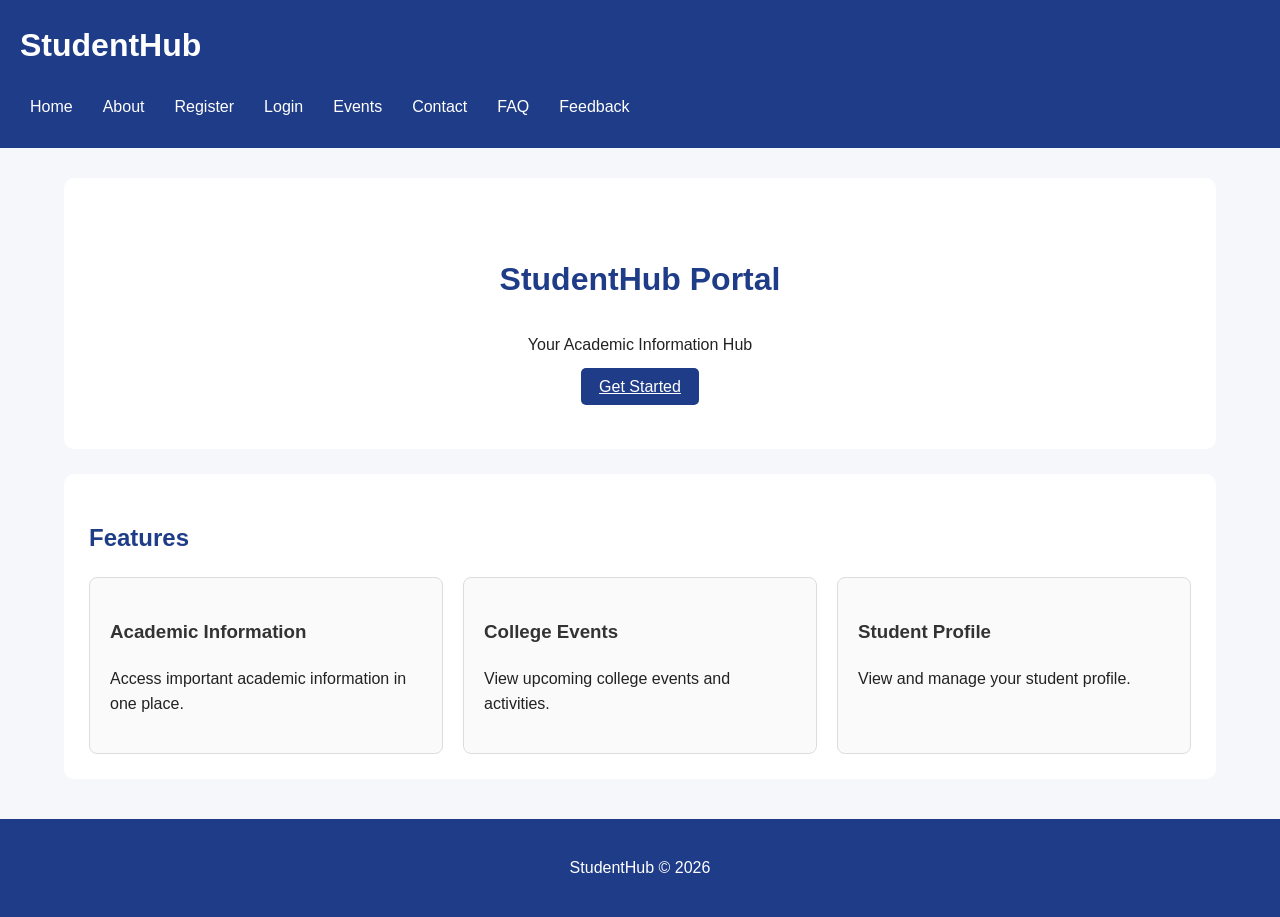
==== index.html @ 6b553ad2 "PR1,PR2 and PR3 DONE" ====
<!DOCTYPE html>
<html lang="en">

<head>
    <meta charset="UTF-8">
    <meta name="viewport" content="width=device-width, initial-scale=1.0">

    <title>StudentHub - Home</title>

    <link rel="stylesheet" href="css/style.css">
</head>

<body>

<header>

    <h1>StudentHub</h1>

    <nav aria-label="Main Navigation">
        <a href="index.html">Home</a>
        <a href="pages/about.html">About</a>
        <a href="pages/register.html">Register</a>
        <a href="pages/login.html">Login</a>
        <a href="pages/events.html">Events</a>
        <a href="pages/contact.html">Contact</a>
        <a href="pages/faq.html">FAQ</a>
        <a href="pages/feedback.html">Feedback</a>
    </nav>

</header>

<main>

    <section class="hero">

        <h2>StudentHub Portal</h2>

        <p>Your Academic Information Hub</p>

        <a href="pages/login.html" class="button">
            Get Started
        </a>

    </section>


    <section>

        <h2>Features</h2>

        <div class="feature-container">

            <article class="feature-card">

                <h3>Academic Information</h3>

                <p>
                    Access important academic information
                    in one place.
                </p>

            </article>


            <article class="feature-card">

                <h3>College Events</h3>

                <p>
                    View upcoming college events
                    and activities.
                </p>

            </article>


            <article class="feature-card">

                <h3>Student Profile</h3>

                <p>
                    View and manage your student profile.
                </p>

            </article>

        </div>

    </section>

</main>

<footer>

    <p>StudentHub &copy; 2026</p>

</footer>

</body>

</html>
---- css/style.css ----
/* =========================
   GENERAL STYLING
========================= */

* {
    box-sizing: border-box;
}

body {
    margin: 0;
    font-family: Arial, sans-serif;
    background-color: #f5f7fa;
    color: #222;
    line-height: 1.6;
}

header {
    background-color: #1f3c88;
    color: white;
    padding: 20px;
}

header h1 {
    margin: 0 0 15px;
}

nav {
    display: flex;
    flex-direction: column;
    gap: 10px;
}

nav a {
    color: white;
    text-decoration: none;
    padding: 8px 10px;
}

nav a:hover {
    background-color: #162d66;
    border-radius: 5px;
}

main {
    width: 90%;
    max-width: 1200px;
    margin: 30px auto;
}

section {
    background-color: white;
    padding: 25px;
    margin-bottom: 25px;
    border-radius: 10px;
}

h2 {
    color: #1f3c88;
}

h3 {
    color: #333;
}


/* =========================
   BUTTONS
========================= */

button,
.button {
    background-color: #1f3c88;
    color: white;
    border: none;
    padding: 10px 18px;
    border-radius: 5px;
    cursor: pointer;
}

button:hover,
.button:hover {
    background-color: #162d66;
}


/* =========================
   HOME PAGE
========================= */

.hero {
    text-align: center;
    padding: 50px 20px;
}

.hero h2 {
    font-size: 32px;
}

.feature-container {
    display: grid;
    grid-template-columns: 1fr;
    gap: 20px;
}

.feature-card {
    border: 1px solid #ddd;
    padding: 20px;
    border-radius: 8px;
    background-color: #fafafa;
}


/* =========================
   FORMS
========================= */

form {
    max-width: 600px;
    margin: auto;
}

.form-group {
    margin-bottom: 15px;
}

label {
    display: block;
    margin-bottom: 5px;
    font-weight: bold;
}

input,
select,
textarea {
    width: 100%;
    padding: 10px;
    border: 1px solid #bbb;
    border-radius: 5px;
    font-size: 16px;
}


/* =========================
   DASHBOARD
========================= */

.dashboard-layout {
    display: grid;
    grid-template-columns: 1fr;
    gap: 20px;
}

.sidebar {
    background-color: #1f3c88;
    color: white;
    padding: 20px;
    border-radius: 10px;
}

.sidebar a {
    display: block;
    color: white;
    text-decoration: none;
    padding: 10px;
    margin-bottom: 5px;
}

.sidebar a:hover {
    background-color: #162d66;
    border-radius: 5px;
}

.dashboard-content {
    background-color: white;
    padding: 20px;
    border-radius: 10px;
}

.dashboard-cards {
    display: grid;
    grid-template-columns: 1fr;
    gap: 15px;
}

.dashboard-card {
    background-color: #eef3ff;
    border: 1px solid #d5def5;
    padding: 20px;
    border-radius: 8px;
}


/* =========================
   EVENTS
========================= */

.event-container {
    display: grid;
    grid-template-columns: 1fr;
    gap: 20px;
}

.event-card {
    background-color: white;
    border: 1px solid #ddd;
    padding: 20px;
    border-radius: 10px;
}

.event-card h3 {
    color: #1f3c88;
}


/* =========================
   PROFILE
========================= */

.profile-container {
    display: flex;
    flex-direction: column;
    gap: 25px;
    align-items: center;
}

.profile-image {
    width: 150px;
    height: 150px;
    border-radius: 50%;
    object-fit: cover;
}


/* =========================
   FAQ
========================= */

.faq-item {
    border: 1px solid #ddd;
    margin-bottom: 10px;
    padding: 15px;
    background-color: #fafafa;
}


/* =========================
   CONTACT
========================= */

.contact-container {
    display: grid;
    grid-template-columns: 1fr;
    gap: 25px;
}


/* =========================
   FOOTER
========================= */

footer {
    background-color: #1f3c88;
    color: white;
    text-align: center;
    padding: 20px;
    margin-top: 40px;
}


/* =========================
   TABLET
========================= */

@media (min-width: 768px) {

    nav {
        flex-direction: row;
        flex-wrap: wrap;
    }

    .feature-container {
        grid-template-columns: repeat(2, 1fr);
    }

    .dashboard-cards {
        grid-template-columns: repeat(2, 1fr);
    }

    .event-container {
        grid-template-columns: repeat(2, 1fr);
    }

    .contact-container {
        grid-template-columns: repeat(2, 1fr);
    }

    .profile-container {
        flex-direction: row;
        justify-content: center;
    }
}


/* =========================
   DESKTOP
========================= */

@media (min-width: 992px) {

    nav {
        flex-direction: row;
    }

    .feature-container {
        grid-template-columns: repeat(3, 1fr);
    }

    .dashboard-layout {
        grid-template-columns: 250px 1fr;
    }

    .dashboard-cards {
        grid-template-columns: repeat(4, 1fr);
    }

    .event-container {
        grid-template-columns: repeat(3, 1fr);
    }
}
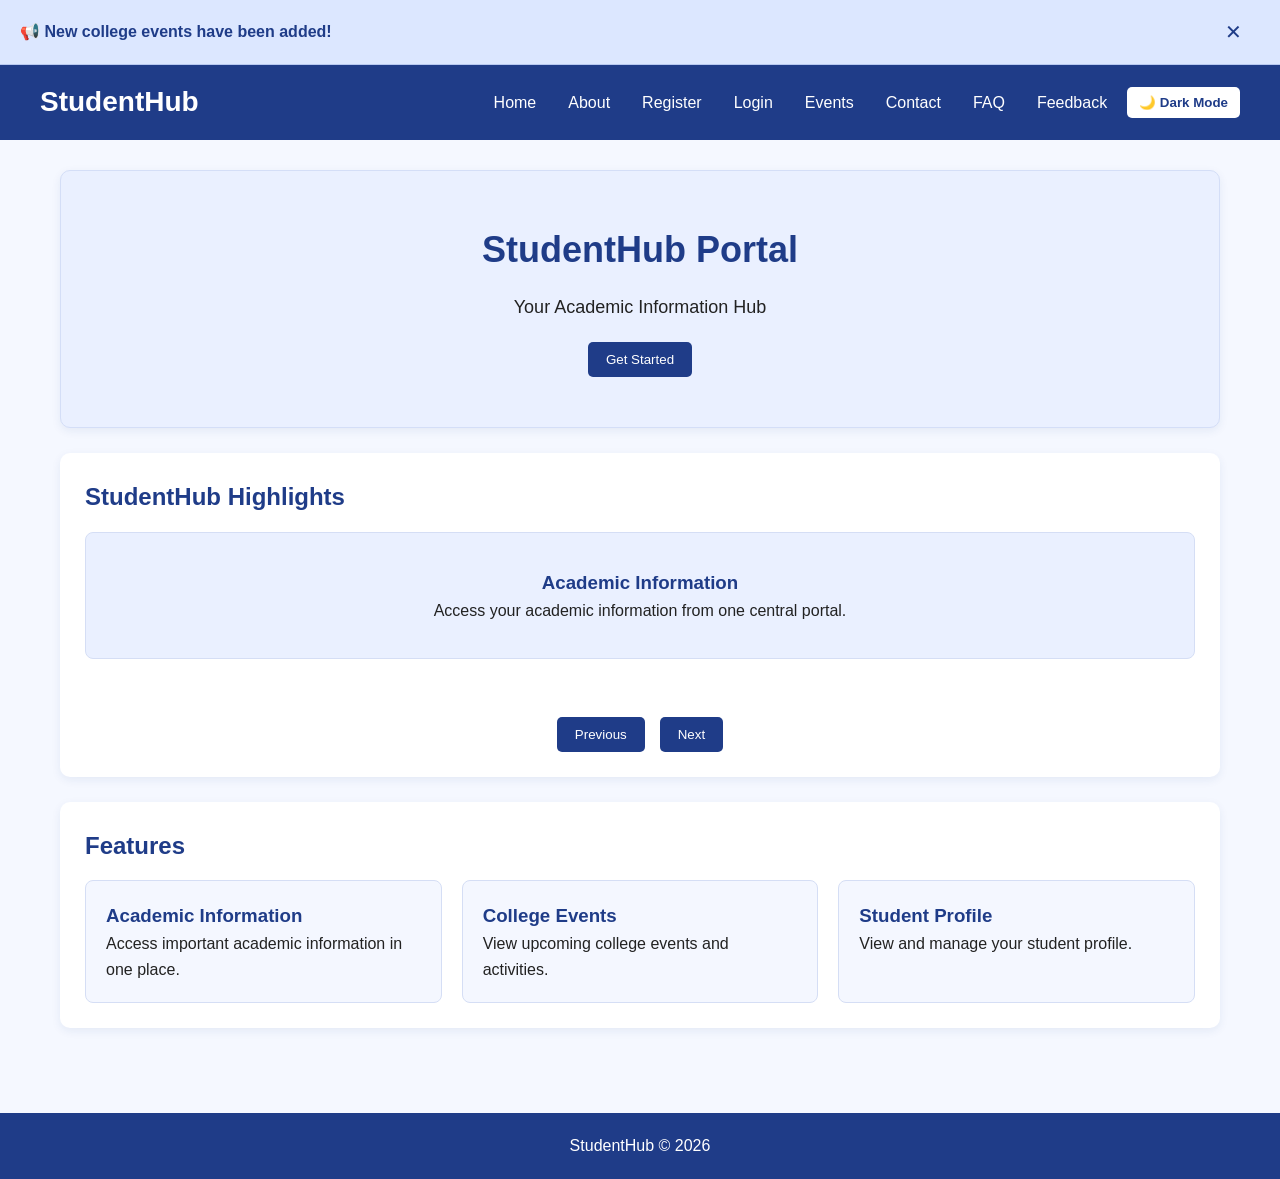
==== commit f1fb3d36: "Complete Practical 6" ====
--- a/index.html
+++ b/index.html
@@ -2,61 +2,190 @@
 <html lang="en">
 
 <head>
+
     <meta charset="UTF-8">
-    <meta name="viewport" content="width=device-width, initial-scale=1.0">
+
+    <meta name="viewport"
+          content="width=device-width, initial-scale=1.0">
 
     <title>StudentHub - Home</title>
 
     <link rel="stylesheet" href="css/style.css">
+
 </head>
 
 <body>
 
+<!-- =====================================
+     NOTIFICATION BANNER
+===================================== -->
+
+<div id="notificationBanner" class="notification-banner">
+
+    <p>
+        📢 New college events have been added!
+    </p>
+
+    <button id="closeNotification">
+        ✕
+    </button>
+
+</div>
+
+
+<!-- =====================================
+     HEADER
+===================================== -->
+
 <header>
 
-    <h1>StudentHub</h1>
-
-    <nav aria-label="Main Navigation">
-        <a href="index.html">Home</a>
-        <a href="pages/about.html">About</a>
-        <a href="pages/register.html">Register</a>
-        <a href="pages/login.html">Login</a>
-        <a href="pages/events.html">Events</a>
-        <a href="pages/contact.html">Contact</a>
-        <a href="pages/faq.html">FAQ</a>
-        <a href="pages/feedback.html">Feedback</a>
-    </nav>
+    <div class="header-container">
+
+        <h1>StudentHub</h1>
+
+        <button id="menuButton"
+                class="menu-button"
+                aria-label="Open navigation menu">
+
+            ☰
+
+        </button>
+
+        <nav id="mainNavigation"
+             aria-label="Main Navigation">
+
+            <a href="index.html">Home</a>
+
+            <a href="pages/about.html">About</a>
+
+            <a href="pages/register.html">Register</a>
+
+            <a href="pages/login.html">Login</a>
+
+            <a href="pages/events.html">Events</a>
+
+            <a href="pages/contact.html">Contact</a>
+
+            <a href="pages/faq.html">FAQ</a>
+
+            <a href="pages/feedback.html">Feedback</a>
+
+            <button id="themeButton">
+                🌙 Dark Mode
+            </button>
+
+        </nav>
+
+    </div>
 
 </header>
 
+
+<!-- =====================================
+     MAIN CONTENT
+===================================== -->
+
 <main>
 
+
+    <!-- HERO -->
+
     <section class="hero">
 
         <h2>StudentHub Portal</h2>
 
-        <p>Your Academic Information Hub</p>
-
-        <a href="pages/login.html" class="button">
+        <p>
+            Your Academic Information Hub
+        </p>
+
+        <button class="action-button">
             Get Started
-        </a>
+        </button>
 
     </section>
 
 
+    <!-- =================================
+         CONTENT SLIDER
+    ================================== -->
+
     <section>
 
+        <h2>StudentHub Highlights</h2>
+
+        <div class="slider">
+
+            <article class="slide active-slide">
+
+                <h3>Academic Information</h3>
+
+                <p>
+                    Access your academic information
+                    from one central portal.
+                </p>
+
+            </article>
+
+
+            <article class="slide">
+
+                <h3>College Events</h3>
+
+                <p>
+                    Stay updated with upcoming
+                    college events.
+                </p>
+
+            </article>
+
+
+            <article class="slide">
+
+                <h3>Student Profile</h3>
+
+                <p>
+                    View and manage your student
+                    profile easily.
+                </p>
+
+            </article>
+
+        </div>
+
+
+        <div class="slider-buttons">
+
+            <button id="previousSlide">
+                Previous
+            </button>
+
+            <button id="nextSlide">
+                Next
+            </button>
+
+        </div>
+
+    </section>
+
+
+    <!-- =================================
+         FEATURES
+    ================================== -->
+
+    <section>
+
         <h2>Features</h2>
 
         <div class="feature-container">
 
+
             <article class="feature-card">
 
                 <h3>Academic Information</h3>
 
                 <p>
-                    Access important academic information
-                    in one place.
+                    Access important academic
+                    information in one place.
                 </p>
 
             </article>
@@ -79,10 +208,12 @@
                 <h3>Student Profile</h3>
 
                 <p>
-                    View and manage your student profile.
-                </p>
-
-            </article>
+                    View and manage your student
+                    profile.
+                </p>
+
+            </article>
+
 
         </div>
 
@@ -90,12 +221,22 @@
 
 </main>
 
+
+<!-- =====================================
+     FOOTER
+===================================== -->
+
 <footer>
 
-    <p>StudentHub &copy; 2026</p>
+    <p>
+        StudentHub &copy; 2026
+    </p>
 
 </footer>
 
+
+<script src="js/script.js"></script>
+
 </body>
 
 </html>
--- a/css/style.css
+++ b/css/style.css
@@ -1,118 +1,314 @@
-/* =========================
-   GENERAL STYLING
-========================= */
+/* ==========================================
+   STUDENTHUB - PRACTICAL 4
+   Blue & White Responsive Theme
+========================================== */
+
+
+/* ==========================================
+   BASIC RESET
+========================================== */
 
 * {
+    margin: 0;
+    padding: 0;
     box-sizing: border-box;
 }
 
+html {
+    scroll-behavior: smooth;
+}
+
 body {
-    margin: 0;
     font-family: Arial, sans-serif;
-    background-color: #f5f7fa;
+    background-color: #f5f8ff;
     color: #222;
     line-height: 1.6;
-}
+    transition: background-color 0.3s, color 0.3s;
+}
+
+
+/* ==========================================
+   HEADER
+========================================== */
 
 header {
     background-color: #1f3c88;
     color: white;
-    padding: 20px;
+    padding: 15px 30px;
+}
+
+.header-container {
+    max-width: 1200px;
+    margin: auto;
+
+    display: flex;
+    align-items: center;
+    justify-content: space-between;
+
+    flex-wrap: wrap;
 }
 
 header h1 {
-    margin: 0 0 15px;
-}
+    font-size: 28px;
+}
+
+
+/* ==========================================
+   NAVIGATION
+========================================== */
 
 nav {
     display: flex;
-    flex-direction: column;
-    gap: 10px;
+    align-items: center;
+    gap: 8px;
 }
 
 nav a {
     color: white;
     text-decoration: none;
-    padding: 8px 10px;
+    padding: 8px 12px;
+    border-radius: 5px;
+    transition: background-color 0.3s;
 }
 
 nav a:hover {
-    background-color: #162d66;
+    background-color: #3156b3;
+}
+
+
+/* ==========================================
+   HAMBURGER MENU
+========================================== */
+
+.menu-button {
+    display: none;
+
+    background-color: transparent;
+    color: white;
+
+    border: 2px solid white;
     border-radius: 5px;
-}
+
+    font-size: 24px;
+
+    padding: 5px 10px;
+
+    cursor: pointer;
+}
+
+
+/* ==========================================
+   THEME BUTTON
+========================================== */
+
+#themeButton {
+    background-color: white;
+    color: #1f3c88;
+
+    border: none;
+    border-radius: 5px;
+
+    padding: 8px 12px;
+
+    cursor: pointer;
+
+    font-weight: bold;
+}
+
+#themeButton:hover {
+    background-color: #e6edff;
+}
+
+
+/* ==========================================
+   NOTIFICATION BANNER
+========================================== */
+
+.notification-banner {
+    background-color: #dce7ff;
+    color: #1f3c88;
+
+    padding: 10px 20px;
+
+    display: flex;
+    align-items: center;
+    justify-content: space-between;
+
+    border-bottom: 1px solid #b8c9f0;
+}
+
+.notification-banner p {
+    margin: 0;
+    font-weight: bold;
+}
+
+.notification-banner button {
+    background-color: transparent;
+    color: #1f3c88;
+
+    border: none;
+
+    font-size: 20px;
+
+    cursor: pointer;
+}
+
+.notification-hidden {
+    display: none;
+}
+
+
+/* ==========================================
+   MAIN CONTENT
+========================================== */
 
 main {
-    width: 90%;
     max-width: 1200px;
-    margin: 30px auto;
+    margin: auto;
+    padding: 30px 20px;
 }
 
 section {
     background-color: white;
+
+    margin-bottom: 25px;
     padding: 25px;
-    margin-bottom: 25px;
+
     border-radius: 10px;
-}
-
-h2 {
+
+    box-shadow: 0 3px 10px rgba(31, 60, 136, 0.08);
+}
+
+section h2 {
     color: #1f3c88;
-}
-
-h3 {
-    color: #333;
-}
-
-
-/* =========================
+    margin-bottom: 15px;
+}
+
+section h3 {
+    color: #1f3c88;
+}
+
+
+/* ==========================================
+   HERO SECTION
+========================================== */
+
+.hero {
+    text-align: center;
+
+    background-color: #eaf0ff;
+
+    border: 1px solid #d4def7;
+
+    padding: 50px 20px;
+}
+
+.hero h2 {
+    font-size: 36px;
+    color: #1f3c88;
+}
+
+.hero p {
+    font-size: 18px;
+    margin: 10px 0 20px;
+}
+
+
+/* ==========================================
    BUTTONS
-========================= */
-
-button,
-.button {
+========================================== */
+
+button {
     background-color: #1f3c88;
     color: white;
+
     border: none;
+    border-radius: 5px;
+
     padding: 10px 18px;
-    border-radius: 5px;
+
     cursor: pointer;
-}
-
-button:hover,
-.button:hover {
-    background-color: #162d66;
-}
-
-
-/* =========================
-   HOME PAGE
-========================= */
-
-.hero {
-    text-align: center;
-    padding: 50px 20px;
-}
-
-.hero h2 {
-    font-size: 32px;
-}
+
+    transition: background-color 0.3s,
+                transform 0.2s;
+}
+
+button:hover {
+    background-color: #3156b3;
+    transform: translateY(-1px);
+}
+
+
+/* ==========================================
+   FEATURE GRID
+========================================== */
 
 .feature-container {
     display: grid;
-    grid-template-columns: 1fr;
+
+    grid-template-columns: repeat(3, 1fr);
+
     gap: 20px;
 }
 
 .feature-card {
-    border: 1px solid #ddd;
+    background-color: #f4f7ff;
+
+    border: 1px solid #d5def5;
+
+    border-radius: 8px;
+
     padding: 20px;
+
+    transition: transform 0.3s,
+                box-shadow 0.3s;
+}
+
+.feature-card:hover {
+    transform: translateY(-4px);
+
+    box-shadow: 0 5px 15px rgba(31, 60, 136, 0.15);
+}
+
+
+/* ==========================================
+   EVENTS
+========================================== */
+
+.event-container {
+    display: grid;
+
+    grid-template-columns: repeat(3, 1fr);
+
+    gap: 20px;
+}
+
+.event-card {
+    background-color: white;
+
+    border: 1px solid #d5def5;
+
     border-radius: 8px;
-    background-color: #fafafa;
-}
-
-
-/* =========================
+
+    padding: 20px;
+
+    box-shadow: 0 3px 8px rgba(31, 60, 136, 0.08);
+
+    transition: transform 0.3s;
+}
+
+.event-card:hover {
+    transform: translateY(-4px);
+}
+
+.event-card h3 {
+    margin-bottom: 10px;
+}
+
+
+/* ==========================================
    FORMS
-========================= */
+========================================== */
 
 form {
     max-width: 600px;
@@ -120,210 +316,1080 @@
 }
 
 .form-group {
-    margin-bottom: 15px;
+    margin-bottom: 18px;
 }
 
 label {
     display: block;
-    margin-bottom: 5px;
+
+    margin-bottom: 6px;
+
     font-weight: bold;
+
+    color: #1f3c88;
 }
 
 input,
-select,
-textarea {
+textarea,
+select {
     width: 100%;
+
     padding: 10px;
-    border: 1px solid #bbb;
+
+    border: 1px solid #b8c9f0;
+
     border-radius: 5px;
+
+    font-size: 15px;
+
+    background-color: white;
+}
+
+input:focus,
+textarea:focus,
+select:focus {
+    outline: 2px solid #6f91dc;
+    border-color: #1f3c88;
+}
+
+
+/* ==========================================
+   CONTENT SLIDER
+========================================== */
+
+.slider {
+    min-height: 170px;
+
+    position: relative;
+
+    overflow: hidden;
+}
+
+.slide {
+    display: none;
+
+    background-color: #eaf0ff;
+
+    border: 1px solid #d5def5;
+
+    padding: 35px 20px;
+
+    text-align: center;
+
+    border-radius: 8px;
+
+    animation: slideIn 0.4s ease;
+}
+
+.active-slide {
+    display: block;
+}
+
+@keyframes slideIn {
+
+    from {
+        opacity: 0;
+        transform: translateX(20px);
+    }
+
+    to {
+        opacity: 1;
+        transform: translateX(0);
+    }
+
+}
+
+.slider-buttons {
+    display: flex;
+
+    justify-content: center;
+
+    gap: 15px;
+
+    margin-top: 15px;
+}
+
+
+/* ==========================================
+   FAQ
+========================================== */
+
+.faq-item {
+    margin-bottom: 10px;
+}
+
+.faq-question {
+    width: 100%;
+
+    text-align: left;
+
+    background-color: #eaf0ff;
+
+    color: #1f3c88;
+
+    border: 1px solid #d5def5;
+
+    padding: 15px;
+
     font-size: 16px;
-}
-
-
-/* =========================
+
+    font-weight: bold;
+
+    border-radius: 5px;
+
+    cursor: pointer;
+}
+
+.faq-question:hover {
+    background-color: #dce7ff;
+}
+
+.faq-answer {
+    display: none;
+
+    padding: 15px;
+
+    background-color: #f8faff;
+
+    border-left: 4px solid #1f3c88;
+
+    border-bottom: 1px solid #d5def5;
+}
+
+.faq-visible {
+    display: block;
+
+    animation: faqOpen 0.3s ease;
+}
+
+@keyframes faqOpen {
+
+    from {
+        opacity: 0;
+    }
+
+    to {
+        opacity: 1;
+    }
+
+}
+
+
+/* ==========================================
+   MODAL POPUP
+========================================== */
+
+.modal {
+    display: none;
+
+    position: fixed;
+
+    z-index: 1000;
+
+    top: 0;
+    left: 0;
+
+    width: 100%;
+    height: 100%;
+
+    background-color: rgba(0, 0, 0, 0.6);
+
+    align-items: center;
+    justify-content: center;
+
+    padding: 20px;
+}
+
+.modal-visible {
+    display: flex;
+
+    animation: modalFade 0.3s ease;
+}
+
+.modal-content {
+    position: relative;
+
+    width: 100%;
+    max-width: 500px;
+
+    background-color: white;
+
+    color: #222;
+
+    padding: 30px;
+
+    border-radius: 10px;
+
+    box-shadow: 0 10px 30px rgba(0, 0, 0, 0.3);
+
+    animation: modalOpen 0.3s ease;
+}
+
+.modal-content h2 {
+    color: #1f3c88;
+
+    margin-bottom: 15px;
+}
+
+.close-modal {
+    position: absolute;
+
+    top: 10px;
+    right: 10px;
+
+    background-color: #1f3c88;
+
+    color: white;
+
+    padding: 5px 10px;
+
+    font-size: 18px;
+}
+
+@keyframes modalFade {
+
+    from {
+        opacity: 0;
+    }
+
+    to {
+        opacity: 1;
+    }
+
+}
+
+@keyframes modalOpen {
+
+    from {
+        transform: scale(0.9);
+    }
+
+    to {
+        transform: scale(1);
+    }
+
+}
+
+
+/* ==========================================
    DASHBOARD
-========================= */
+========================================== */
 
 .dashboard-layout {
     display: grid;
-    grid-template-columns: 1fr;
+
+    grid-template-columns: 1fr 3fr;
+
     gap: 20px;
-}
-
-.sidebar {
-    background-color: #1f3c88;
-    color: white;
-    padding: 20px;
-    border-radius: 10px;
-}
-
-.sidebar a {
-    display: block;
-    color: white;
-    text-decoration: none;
-    padding: 10px;
-    margin-bottom: 5px;
-}
-
-.sidebar a:hover {
-    background-color: #162d66;
-    border-radius: 5px;
-}
-
-.dashboard-content {
-    background-color: white;
-    padding: 20px;
-    border-radius: 10px;
 }
 
 .dashboard-cards {
     display: grid;
-    grid-template-columns: 1fr;
+
+    grid-template-columns: repeat(3, 1fr);
+
+    gap: 20px;
+}
+
+.dashboard-card {
+    background-color: #f4f7ff;
+
+    border: 1px solid #d5def5;
+
+    border-radius: 8px;
+
+    padding: 20px;
+}
+
+
+/* ==========================================
+   FOOTER
+========================================== */
+
+footer {
+    background-color: #1f3c88;
+
+    color: white;
+
+    text-align: center;
+
+    padding: 20px;
+
+    margin-top: 30px;
+}
+
+footer p {
+    margin: 0;
+}
+
+
+/* ==========================================
+   DARK MODE
+   Only activated when user clicks button
+========================================== */
+
+body.dark-mode {
+    background-color: #121a2b;
+    color: #f5f5f5;
+}
+
+body.dark-mode section {
+    background-color: #1b2740;
+}
+
+body.dark-mode section h2,
+body.dark-mode section h3 {
+    color: #9db9ff;
+}
+
+body.dark-mode .hero {
+    background-color: #1b315c;
+    border-color: #35558e;
+}
+
+body.dark-mode .hero h2 {
+    color: #ffffff;
+}
+
+body.dark-mode .feature-card,
+body.dark-mode .event-card,
+body.dark-mode .dashboard-card {
+    background-color: #243452;
+    color: #f5f5f5;
+
+    border-color: #405a88;
+}
+
+body.dark-mode .slide {
+    background-color: #243452;
+    color: white;
+
+    border-color: #405a88;
+}
+
+body.dark-mode .faq-question {
+    background-color: #243452;
+    color: #ffffff;
+
+    border-color: #405a88;
+}
+
+body.dark-mode .faq-answer {
+    background-color: #1b2740;
+    color: white;
+
+    border-color: #405a88;
+}
+
+body.dark-mode input,
+body.dark-mode textarea,
+body.dark-mode select {
+    background-color: #243452;
+    color: white;
+
+    border-color: #405a88;
+}
+
+body.dark-mode label {
+    color: #9db9ff;
+}
+
+body.dark-mode .modal-content {
+    background-color: #1b2740;
+    color: white;
+}
+
+body.dark-mode .modal-content h2 {
+    color: #9db9ff;
+}
+
+body.dark-mode #themeButton {
+    background-color: #243452;
+    color: white;
+}
+
+
+/* ==========================================
+   TABLET RESPONSIVENESS
+========================================== */
+
+@media (max-width: 992px) {
+
+    .feature-container {
+        grid-template-columns: repeat(2, 1fr);
+    }
+
+    .event-container {
+        grid-template-columns: repeat(2, 1fr);
+    }
+
+    .dashboard-layout {
+        grid-template-columns: 1fr;
+    }
+
+    .dashboard-cards {
+        grid-template-columns: repeat(2, 1fr);
+    }
+
+    nav {
+        gap: 3px;
+    }
+
+    nav a {
+        padding: 7px 8px;
+    }
+
+}
+
+
+/* ==========================================
+   MOBILE RESPONSIVENESS
+========================================== */
+
+@media (max-width: 767px) {
+
+    header {
+        padding: 15px 20px;
+    }
+
+    .header-container {
+        width: 100%;
+    }
+
+    header h1 {
+        font-size: 24px;
+    }
+
+
+    /* Hamburger appears */
+
+    .menu-button {
+        display: block;
+    }
+
+
+    /* Navigation hidden by default */
+
+    #mainNavigation {
+        display: none;
+
+        width: 100%;
+
+        flex-direction: column;
+
+        align-items: stretch;
+
+        margin-top: 15px;
+    }
+
+
+    /* Navigation appears when JS adds class */
+
+    #mainNavigation.show-menu {
+        display: flex;
+    }
+
+    nav a {
+        width: 100%;
+
+        text-align: center;
+
+        padding: 10px;
+    }
+
+    #themeButton {
+        width: 100%;
+
+        margin-top: 5px;
+    }
+
+
+    /* Main */
+
+    main {
+        padding: 20px 12px;
+    }
+
+    section {
+        padding: 18px;
+    }
+
+
+    /* Hero */
+
+    .hero {
+        padding: 35px 15px;
+    }
+
+    .hero h2 {
+        font-size: 28px;
+    }
+
+
+    /* Features */
+
+    .feature-container {
+        grid-template-columns: 1fr;
+    }
+
+
+    /* Events */
+
+    .event-container {
+        grid-template-columns: 1fr;
+    }
+
+
+    /* Dashboard */
+
+    .dashboard-cards {
+        grid-template-columns: 1fr;
+    }
+
+
+    /* Slider */
+
+    .slide {
+        padding: 25px 15px;
+    }
+
+
+    /* Modal */
+
+    .modal-content {
+        padding: 25px 20px;
+    }
+
+
+    /* Notification */
+
+    .notification-banner {
+        padding: 10px 12px;
+    }
+
+}
+
+
+/* ==========================================
+   EXTRA SMALL MOBILE
+========================================== */
+
+@media (max-width: 480px) {
+
+    header h1 {
+        font-size: 21px;
+    }
+
+    .hero h2 {
+        font-size: 24px;
+    }
+
+    section h2 {
+        font-size: 22px;
+    }
+
+    button {
+        padding: 9px 14px;
+    }
+
+}
+/* ==========================================
+   PRACTICAL 5 - FORM VALIDATION
+========================================== */
+
+
+/* Error message */
+
+.error-message {
+    display: block;
+
+    color: #d32f2f;
+
+    font-size: 14px;
+
+    margin-top: 5px;
+
+    min-height: 18px;
+}
+
+
+/* Invalid field */
+
+.input-error {
+    border: 2px solid #d32f2f !important;
+}
+
+
+/* Valid field */
+
+.input-success {
+    border: 2px solid #2e7d32 !important;
+}
+
+
+/* Success message */
+
+.success-message {
+    color: #2e7d32;
+
+    font-weight: bold;
+
+    margin-top: 15px;
+}
+
+
+/* Password strength meter */
+
+.password-meter {
+    width: 100%;
+
+    height: 8px;
+
+    background-color: #e0e0e0;
+
+    border-radius: 5px;
+
+    margin-top: 8px;
+
+    overflow: hidden;
+}
+
+
+.password-strength-bar {
+    height: 100%;
+
+    width: 0;
+
+    transition:
+        width 0.3s ease,
+        background-color 0.3s ease;
+}
+
+
+/* Password levels */
+
+.strength-weak {
+    width: 33%;
+    background-color: #d32f2f;
+}
+
+.strength-medium {
+    width: 66%;
+    background-color: #f9a825;
+}
+
+.strength-strong {
+    width: 100%;
+    background-color: #2e7d32;
+}
+
+
+/* Radio buttons */
+
+.radio-group {
+    display: flex;
+
+    gap: 20px;
+
+    flex-wrap: wrap;
+}
+
+.radio-group label {
+    display: flex;
+
+    align-items: center;
+
+    gap: 5px;
+
+    font-weight: normal;
+}
+
+.radio-group input {
+    width: auto;
+}
+
+
+/* Checkbox */
+
+.checkbox-label {
+    display: flex;
+
+    align-items: center;
+
+    gap: 8px;
+
+    font-weight: normal;
+}
+
+.checkbox-label input {
+    width: auto;
+}
+
+
+/* Fieldset */
+
+fieldset.form-group {
+    border: 1px solid #b8c9f0;
+
+    padding: 15px;
+
+    border-radius: 5px;
+}
+
+fieldset legend {
+    color: #1f3c88;
+
+    font-weight: bold;
+
+    padding: 0 5px;
+}
+
+
+/* Dark mode */
+
+body.dark-mode .error-message {
+    color: #ff8a80;
+}
+
+body.dark-mode .success-message {
+    color: #81c784;
+}
+
+body.dark-mode fieldset.form-group {
+    border-color: #405a88;
+}
+
+body.dark-mode fieldset legend {
+    color: #9db9ff;
+}
+
+/* ==========================================
+   PRACTICAL 6
+   JSON DATA, SEARCH, FILTER AND PAGINATION
+========================================== */
+
+
+/* Controls */
+
+.data-controls {
+
+    display: flex;
+
     gap: 15px;
-}
-
-.dashboard-card {
-    background-color: #eef3ff;
-    border: 1px solid #d5def5;
+
+    flex-wrap: wrap;
+
+    margin: 20px 0;
+
+}
+
+
+.data-controls input,
+.data-controls select {
+
+    padding: 10px;
+
+    border: 1px solid #b8c9f0;
+
+    border-radius: 5px;
+
+    font-size: 15px;
+
+}
+
+
+.data-controls input {
+
+    flex: 1;
+
+    min-width: 220px;
+
+}
+
+
+/* Event Grid */
+
+.data-grid {
+
+    display: grid;
+
+    grid-template-columns:
+        repeat(3, 1fr);
+
+    gap: 20px;
+
+    margin-top: 20px;
+
+}
+
+
+/* Event Card */
+
+.data-card {
+
+    background-color: #eaf0ff;
+
+    padding: 20px;
+
+    border-radius: 8px;
+
+    border: 1px solid #d4dff7;
+
+}
+
+
+.data-card h3 {
+
+    color: #1f3c88;
+
+    margin-bottom: 10px;
+
+}
+
+
+/* Student Grid */
+
+.student-grid {
+
+    display: grid;
+
+    grid-template-columns:
+        repeat(3, 1fr);
+
+    gap: 20px;
+
+    margin-top: 20px;
+
+}
+
+
+/* Student Card */
+
+.student-card {
+
+    background-color: #eaf0ff;
+
+    padding: 20px;
+
+    border-radius: 8px;
+
+    border: 1px solid #d4dff7;
+
+}
+
+
+.student-card h3 {
+
+    color: #1f3c88;
+
+    margin-bottom: 10px;
+
+}
+
+
+/* Pagination */
+
+.pagination {
+
+    display: flex;
+
+    justify-content: center;
+
+    align-items: center;
+
+    gap: 20px;
+
+    margin-top: 25px;
+
+}
+
+
+.pagination button:disabled {
+
+    opacity: 0.5;
+
+    cursor: not-allowed;
+
+}
+
+
+/* Loading / Data Message */
+
+.data-message {
+
+    text-align: center;
+
+    padding: 20px;
+
+    font-weight: bold;
+
+}
+
+
+/* Dynamic FAQ */
+
+.dynamic-faq {
+
+    margin-bottom: 12px;
+
+    border: 1px solid #d4dff7;
+
+    border-radius: 6px;
+
+    overflow: hidden;
+
+}
+
+
+.dynamic-faq-question {
+
+    width: 100%;
+
+    text-align: left;
+
+    padding: 15px;
+
+    border: none;
+
+    background-color: #eaf0ff;
+
+    color: #1f3c88;
+
+    font-weight: bold;
+
+    cursor: pointer;
+
+}
+
+
+.dynamic-faq-answer {
+
+    display: none;
+
+    padding: 15px;
+
+    background-color: white;
+
+}
+
+
+.dynamic-faq-answer.show-answer {
+
+    display: block;
+
+}
+
+
+/* ==========================================
+   PRACTICAL 6 - DARK MODE
+========================================== */
+
+
+body.dark-mode .data-card,
+body.dark-mode .student-card {
+
+    background-color: #243452;
+
+    border-color: #405a88;
+
+}
+
+
+body.dark-mode .data-card h3,
+body.dark-mode .student-card h3 {
+
+    color: #9db9ff;
+
+}
+
+
+body.dark-mode .dynamic-faq {
+
+    border-color: #405a88;
+
+}
+
+
+body.dark-mode
+.dynamic-faq-question {
+
+    background-color: #243452;
+
+    color: #9db9ff;
+
+}
+
+
+body.dark-mode
+.dynamic-faq-answer {
+
+    background-color: #1b2740;
+
+}
+
+
+/* ==========================================
+   TABLET
+========================================== */
+
+@media (max-width: 992px) {
+
+    .data-grid,
+    .student-grid {
+
+        grid-template-columns:
+            repeat(2, 1fr);
+
+    }
+
+}
+
+
+/* ==========================================
+   MOBILE
+========================================== */
+
+@media (max-width: 767px) {
+
+    .data-grid,
+    .student-grid {
+
+        grid-template-columns: 1fr;
+
+    }
+
+
+    .data-controls {
+
+        flex-direction: column;
+
+    }
+
+
+    .data-controls input,
+    .data-controls select {
+
+        width: 100%;
+
+    }
+
+}
+
+.student-grid {
+    display: grid;
+    grid-template-columns: repeat(3, 1fr);
+    gap: 20px;
+    margin-top: 20px;
+}
+
+.student-card {
+    background-color: #eaf0ff;
     padding: 20px;
     border-radius: 8px;
-}
-
-
-/* =========================
-   EVENTS
-========================= */
-
-.event-container {
-    display: grid;
-    grid-template-columns: 1fr;
-    gap: 20px;
-}
-
-.event-card {
-    background-color: white;
-    border: 1px solid #ddd;
-    padding: 20px;
-    border-radius: 10px;
-}
-
-.event-card h3 {
+    border: 1px solid #d4dff7;
+}
+
+.student-card h3 {
     color: #1f3c88;
-}
-
-
-/* =========================
-   PROFILE
-========================= */
-
-.profile-container {
-    display: flex;
-    flex-direction: column;
-    gap: 25px;
-    align-items: center;
-}
-
-.profile-image {
-    width: 150px;
-    height: 150px;
-    border-radius: 50%;
-    object-fit: cover;
-}
-
-
-/* =========================
-   FAQ
-========================= */
-
-.faq-item {
-    border: 1px solid #ddd;
     margin-bottom: 10px;
-    padding: 15px;
-    background-color: #fafafa;
-}
-
-
-/* =========================
-   CONTACT
-========================= */
-
-.contact-container {
-    display: grid;
-    grid-template-columns: 1fr;
-    gap: 25px;
-}
-
-
-/* =========================
-   FOOTER
-========================= */
-
-footer {
-    background-color: #1f3c88;
-    color: white;
-    text-align: center;
-    padding: 20px;
-    margin-top: 40px;
-}
-
-
-/* =========================
-   TABLET
-========================= */
-
-@media (min-width: 768px) {
-
-    nav {
-        flex-direction: row;
-        flex-wrap: wrap;
-    }
-
-    .feature-container {
-        grid-template-columns: repeat(2, 1fr);
-    }
-
-    .dashboard-cards {
-        grid-template-columns: repeat(2, 1fr);
-    }
-
-    .event-container {
-        grid-template-columns: repeat(2, 1fr);
-    }
-
-    .contact-container {
-        grid-template-columns: repeat(2, 1fr);
-    }
-
-    .profile-container {
-        flex-direction: row;
-        justify-content: center;
-    }
-}
-
-
-/* =========================
-   DESKTOP
-========================= */
-
-@media (min-width: 992px) {
-
-    nav {
-        flex-direction: row;
-    }
-
-    .feature-container {
-        grid-template-columns: repeat(3, 1fr);
-    }
-
-    .dashboard-layout {
-        grid-template-columns: 250px 1fr;
-    }
-
-    .dashboard-cards {
-        grid-template-columns: repeat(4, 1fr);
-    }
-
-    .event-container {
-        grid-template-columns: repeat(3, 1fr);
-    }
 }
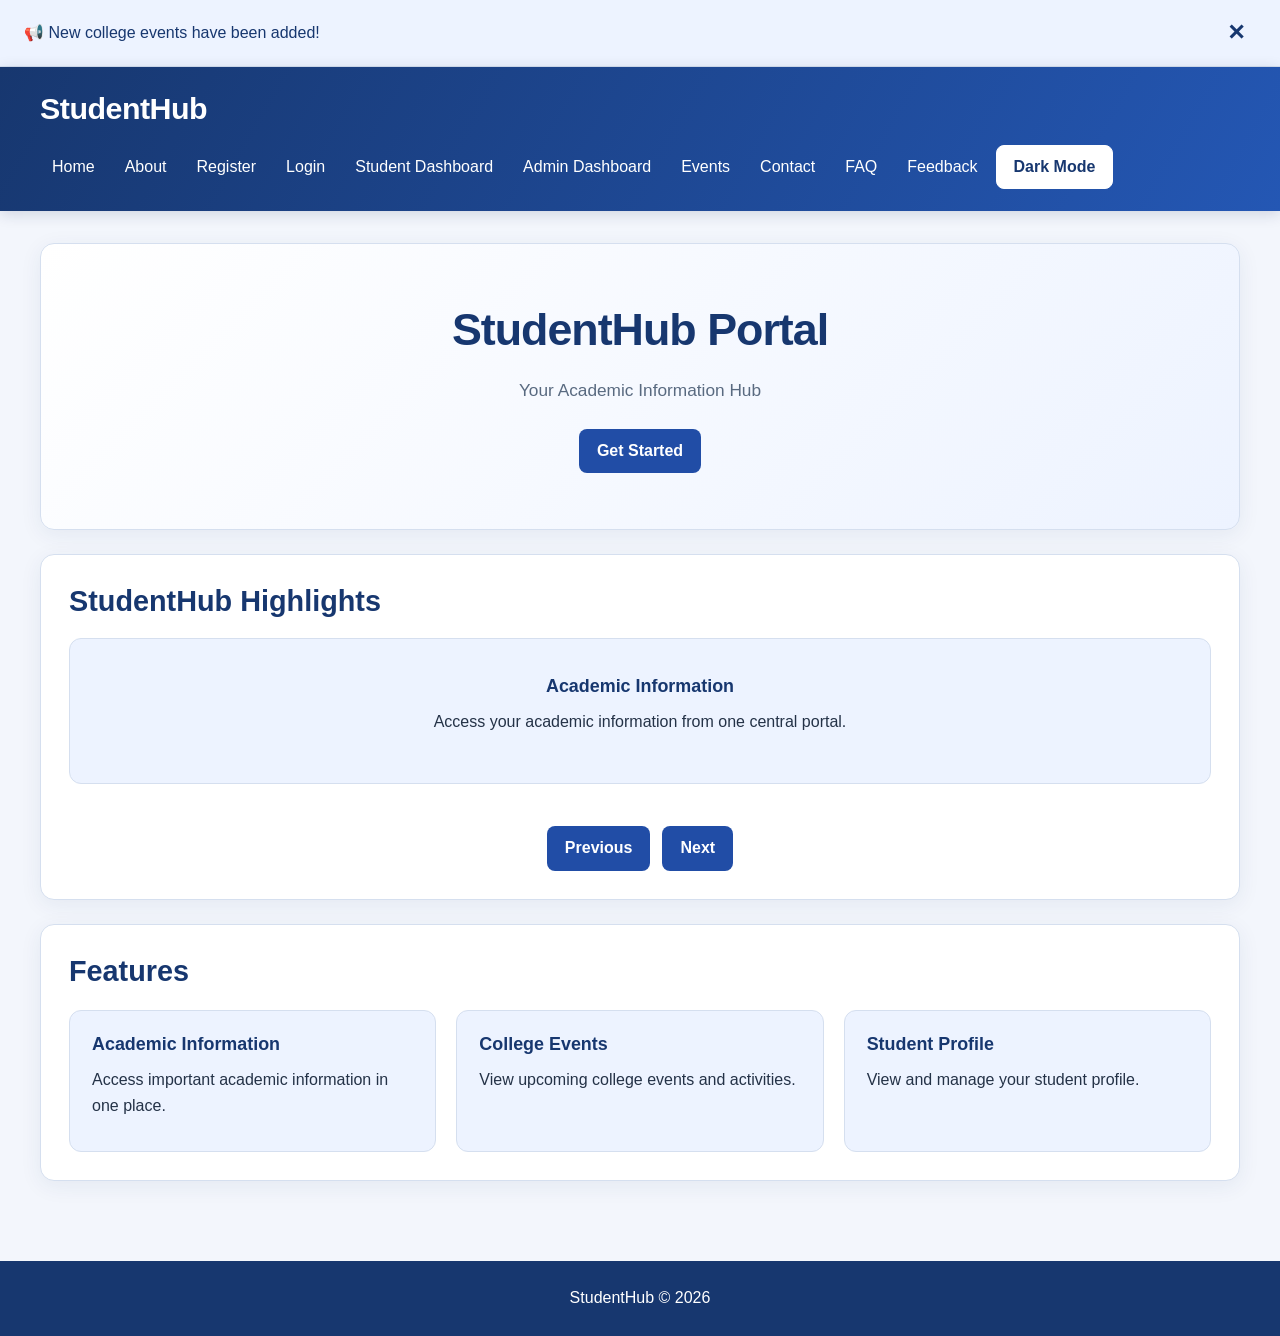
==== commit bfecc0ac: "Complete StudentHub integration and final practical modules" ====
--- a/index.html
+++ b/index.html
@@ -38,46 +38,35 @@
 ===================================== -->
 
 <header>
-
     <div class="header-container">
-
         <h1>StudentHub</h1>
 
-        <button id="menuButton"
-                class="menu-button"
-                aria-label="Open navigation menu">
-
+        <button
+            id="menuButton"
+            class="menu-button"
+            type="button"
+            aria-label="Toggle navigation menu"
+        >
             ☰
-
         </button>
 
-        <nav id="mainNavigation"
-             aria-label="Main Navigation">
-
+        <nav id="mainNavigation" aria-label="Main Navigation">
             <a href="index.html">Home</a>
-
             <a href="pages/about.html">About</a>
-
             <a href="pages/register.html">Register</a>
-
             <a href="pages/login.html">Login</a>
-
+            <a href="pages/dashboard.php">Student Dashboard</a>
+            <a href="pages/admin.php">Admin Dashboard</a>
             <a href="pages/events.html">Events</a>
-
             <a href="pages/contact.html">Contact</a>
-
             <a href="pages/faq.html">FAQ</a>
-
             <a href="pages/feedback.html">Feedback</a>
 
-            <button id="themeButton">
-                🌙 Dark Mode
+            <button id="themeButton" type="button">
+                Dark Mode
             </button>
-
         </nav>
-
     </div>
-
 </header>
 
 
--- a/css/style.css
+++ b/css/style.css
@@ -1,17 +1,36 @@
 /* ==========================================
-   STUDENTHUB - PRACTICAL 4
-   Blue & White Responsive Theme
+   STUDENTHUB
+   Blue and White Responsive Theme
 ========================================== */
 
-
-/* ==========================================
-   BASIC RESET
-========================================== */
+:root {
+    --background: #f3f6fc;
+    --surface: #ffffff;
+    --surface-soft: #edf3ff;
+
+    --text: #243247;
+    --muted: #596a80;
+
+    --primary: #214da6;
+    --primary-hover: #183c85;
+    --heading: #17376f;
+
+    --border: #d5dfef;
+    --focus: #5480db;
+
+    --success: #216b3b;
+    --error: #b42332;
+
+    --radius: 14px;
+    --shadow: 0 5px 22px rgba(24, 54, 105, 0.07);
+}
+
+/* BASIC RESET */
 
 * {
+    box-sizing: border-box;
     margin: 0;
     padding: 0;
-    box-sizing: border-box;
 }
 
 html {
@@ -19,22 +38,116 @@
 }
 
 body {
-    font-family: Arial, sans-serif;
-    background-color: #f5f8ff;
-    color: #222;
-    line-height: 1.6;
-    transition: background-color 0.3s, color 0.3s;
-}
-
-
-/* ==========================================
-   HEADER
-========================================== */
+    min-height: 100vh;
+
+    display: flex;
+    flex-direction: column;
+
+    font-family: Arial, Helvetica, sans-serif;
+    font-size: 16px;
+    line-height: 1.65;
+
+    background: var(--background);
+    color: var(--text);
+
+    transition: background-color 0.2s, color 0.2s;
+}
+
+img,
+video {
+    max-width: 100%;
+    height: auto;
+}
+
+button,
+input,
+select,
+textarea {
+    font: inherit;
+}
+
+a {
+    color: var(--primary);
+    text-underline-offset: 3px;
+}
+
+a:hover {
+    color: var(--primary-hover);
+}
+
+p {
+    margin-bottom: 12px;
+}
+
+h1,
+h2,
+h3,
+h4 {
+    line-height: 1.3;
+    overflow-wrap: anywhere;
+}
+
+h2 {
+    color: var(--heading);
+    font-size: clamp(1.4rem, 3vw, 1.8rem);
+    margin-bottom: 18px;
+}
+
+h3 {
+    color: var(--heading);
+    font-size: 1.12rem;
+    margin-bottom: 10px;
+}
+
+ul,
+ol {
+    padding-left: 24px;
+    margin-bottom: 16px;
+}
+
+li {
+    margin-bottom: 6px;
+}
+
+address {
+    font-style: normal;
+    line-height: 1.9;
+}
+
+small {
+    color: var(--muted);
+}
+
+[hidden] {
+    display: none !important;
+}
+
+/* KEYBOARD ACCESS */
+
+:where(a, button, input, select, textarea):focus-visible {
+    outline: 3px solid var(--focus);
+    outline-offset: 3px;
+}
+
+/* HEADER */
 
 header {
-    background-color: #1f3c88;
-    color: white;
-    padding: 15px 30px;
+    background: linear-gradient(120deg, #17376f, #2457b4);
+    color: #ffffff;
+
+    padding: 22px max(20px, calc((100% - 1200px) / 2));
+
+    box-shadow: 0 3px 14px rgba(16, 39, 81, 0.16);
+}
+
+header h1 {
+    color: #ffffff;
+    font-size: clamp(1.5rem, 3vw, 1.9rem);
+    letter-spacing: -0.5px;
+}
+
+header > h1 {
+    margin-bottom: 14px;
 }
 
 .header-container {
@@ -46,1350 +159,1209 @@
     justify-content: space-between;
 
     flex-wrap: wrap;
-}
-
-header h1 {
-    font-size: 28px;
-}
-
-
-/* ==========================================
-   NAVIGATION
-========================================== */
-
-nav {
+    gap: 16px;
+}
+
+/* HEADER NAVIGATION */
+
+header nav {
     display: flex;
     align-items: center;
-    gap: 8px;
-}
-
-nav a {
-    color: white;
+    flex-wrap: wrap;
+    gap: 6px;
+}
+
+header nav a {
+    display: inline-flex;
+    align-items: center;
+    justify-content: center;
+
+    min-height: 42px;
+    padding: 8px 12px;
+
+    color: #ffffff;
     text-decoration: none;
-    padding: 8px 12px;
-    border-radius: 5px;
-    transition: background-color 0.3s;
-}
-
-nav a:hover {
-    background-color: #3156b3;
-}
-
-
-/* ==========================================
-   HAMBURGER MENU
-========================================== */
+
+    border-radius: 8px;
+
+    transition: background-color 0.2s;
+}
+
+header nav a:hover,
+header nav a[aria-current="page"] {
+    background: rgba(255, 255, 255, 0.15);
+    color: #ffffff;
+}
+
+header nav form {
+    width: auto;
+    max-width: none;
+    margin: 0;
+}
+
+header nav button {
+    margin: 0;
+}
+
+header nav :focus-visible {
+    outline-color: #ffffff;
+}
+
+/* HAMBURGER AND THEME CONTROLS */
 
 .menu-button {
     display: none;
 
-    background-color: transparent;
-    color: white;
-
-    border: 2px solid white;
-    border-radius: 5px;
+    min-width: 44px;
+    padding: 5px 12px;
+
+    background: transparent;
+    color: #ffffff;
+
+    border: 1px solid rgba(255, 255, 255, 0.7);
 
     font-size: 24px;
-
-    padding: 5px 10px;
+}
+
+.menu-button:hover {
+    background: rgba(255, 255, 255, 0.15);
+}
+
+#themeButton {
+    background: #ffffff;
+    color: #17376f;
+    border-color: #ffffff;
+}
+
+#themeButton:hover {
+    background: #e5edff;
+    color: #17376f;
+}
+
+/* MAIN CONTENT */
+
+main {
+    width: 100%;
+    max-width: 1240px;
+
+    flex: 1;
+
+    margin: 0 auto;
+    padding: 32px 20px;
+}
+
+main > section,
+.dashboard-content {
+    background: var(--surface);
+
+    padding: 28px;
+    margin-bottom: 24px;
+
+    border: 1px solid var(--border);
+    border-radius: var(--radius);
+
+    box-shadow: var(--shadow);
+
+    min-width: 0;
+}
+
+section section {
+    margin-top: 26px;
+}
+
+section > article:not(
+    .feature-card,
+    .event-card,
+    .dashboard-card,
+    .data-card,
+    .student-card,
+    .slide
+) {
+    padding: 20px 0;
+    border-bottom: 1px solid var(--border);
+}
+
+section > article:last-child {
+    border-bottom: 0;
+}
+
+section > article > a {
+    display: inline-block;
+    margin-top: 4px;
+    font-weight: 600;
+}
+
+/* HERO */
+
+.hero {
+    padding: 56px 28px;
+    text-align: center;
+
+    background: linear-gradient(
+        135deg,
+        var(--surface),
+        var(--surface-soft)
+    );
+}
+
+.hero h2 {
+    font-size: clamp(1.8rem, 5vw, 2.8rem);
+    letter-spacing: -1px;
+}
+
+.hero p {
+    max-width: 680px;
+    margin: 0 auto 24px;
+
+    font-size: 1.08rem;
+    color: var(--muted);
+}
+
+/* BUTTONS */
+
+button,
+.button,
+.btn {
+    display: inline-flex;
+    align-items: center;
+    justify-content: center;
+    gap: 6px;
+
+    min-height: 42px;
+    padding: 10px 17px;
+
+    background: var(--primary);
+    color: #ffffff;
+
+    border: 1px solid transparent;
+    border-radius: 8px;
+
+    font-weight: 600;
+    line-height: 1.4;
+    text-decoration: none;
+    text-align: center;
 
     cursor: pointer;
-}
-
-
-/* ==========================================
-   THEME BUTTON
-========================================== */
-
-#themeButton {
-    background-color: white;
-    color: #1f3c88;
-
-    border: none;
-    border-radius: 5px;
-
+
+    transition:
+        background-color 0.2s,
+        box-shadow 0.2s;
+}
+
+button:hover,
+.button:hover,
+.btn:hover {
+    background: var(--primary-hover);
+    color: #ffffff;
+
+    box-shadow: 0 3px 10px rgba(25, 64, 135, 0.15);
+}
+
+button:disabled,
+fieldset:disabled button {
+    opacity: 0.55;
+    cursor: not-allowed;
+    box-shadow: none;
+}
+
+button:disabled:hover {
+    background: var(--primary);
+}
+
+button[type="button"] {
+    border-color: var(--border);
+}
+
+/* FORMS */
+
+form {
+    width: 100%;
+    max-width: 680px;
+    margin: 18px auto;
+}
+
+.form-group {
+    margin-bottom: 20px;
+}
+
+label {
+    display: block;
+
+    margin-bottom: 7px;
+
+    color: var(--heading);
+    font-weight: 600;
+}
+
+input:not([type="checkbox"]):not([type="radio"]):not([type="hidden"]),
+textarea,
+select {
+    display: block;
+
+    width: 100%;
+    min-width: 0;
+    min-height: 45px;
+
+    padding: 10px 12px;
+
+    background: var(--surface);
+    color: var(--text);
+
+    border: 1px solid var(--border);
+    border-radius: 8px;
+
+    font-size: 16px;
+
+    transition:
+        border-color 0.2s,
+        box-shadow 0.2s;
+}
+
+input::placeholder,
+textarea::placeholder {
+    color: var(--muted);
+    opacity: 1;
+}
+
+input:focus,
+textarea:focus,
+select:focus {
+    border-color: var(--focus);
+    box-shadow: 0 0 0 3px rgba(84, 128, 219, 0.13);
+}
+
+textarea {
+    min-height: 130px;
+    resize: vertical;
+}
+
+input[type="checkbox"],
+input[type="radio"] {
+    width: 18px;
+    height: 18px;
+
+    flex-shrink: 0;
+
+    accent-color: var(--primary);
+}
+
+input[type="file"] {
+    padding: 8px;
+}
+
+input[type="file"]::file-selector-button {
+    margin-right: 12px;
     padding: 8px 12px;
 
+    background: var(--surface-soft);
+    color: var(--heading);
+
+    border: 1px solid var(--border);
+    border-radius: 6px;
+
     cursor: pointer;
-
-    font-weight: bold;
-}
-
-#themeButton:hover {
-    background-color: #e6edff;
-}
-
-
-/* ==========================================
-   NOTIFICATION BANNER
-========================================== */
+}
+
+input:disabled,
+select:disabled,
+textarea:disabled {
+    opacity: 0.7;
+    cursor: not-allowed;
+}
+
+form > button {
+    margin: 6px 8px 6px 0;
+}
+
+form > a,
+fieldset > a {
+    display: inline-block;
+    margin: 6px 0;
+}
+
+form > small,
+.form-group > small {
+    display: block;
+    margin-top: 6px;
+}
+
+fieldset {
+    min-width: 0;
+    padding: 20px;
+
+    border: 1px solid var(--border);
+    border-radius: 10px;
+}
+
+fieldset legend {
+    padding: 0 8px;
+
+    color: var(--heading);
+    font-weight: 600;
+}
+
+fieldset.form-group {
+    padding: 16px;
+}
+
+fieldset button {
+    margin: 6px 8px 6px 0;
+}
+
+.radio-group {
+    display: flex;
+    flex-wrap: wrap;
+    gap: 12px 24px;
+}
+
+.radio-group label,
+.checkbox-label {
+    display: flex;
+    align-items: center;
+    gap: 9px;
+
+    margin-bottom: 0;
+
+    font-weight: normal;
+}
+
+/* Existing Contact and Feedback form markup */
+
+form > input + br,
+form > select + br,
+form > textarea + br {
+    margin-bottom: 4px;
+}
+
+/* VALIDATION AND FEEDBACK */
+
+.error-message {
+    display: block;
+    min-height: 18px;
+
+    margin-top: 5px;
+
+    color: var(--error);
+    font-size: 0.9rem;
+}
+
+.input-error {
+    border-color: var(--error) !important;
+}
+
+.input-success {
+    border-color: var(--success) !important;
+}
+
+.success-message {
+    margin: 14px 0;
+    color: var(--success);
+    font-weight: 600;
+}
+
+[role="alert"] {
+    color: var(--error);
+    font-weight: 600;
+}
+
+#loginMessage:empty,
+#apiMessage:empty,
+#listStatus:empty {
+    display: none;
+}
+
+#loginMessage,
+#apiMessage,
+#listStatus {
+    margin-bottom: 18px;
+    overflow-wrap: anywhere;
+}
+
+/* PASSWORD STRENGTH */
+
+.password-meter {
+    width: 100%;
+    height: 7px;
+
+    margin-top: 10px;
+
+    background: var(--border);
+    border-radius: 20px;
+
+    overflow: hidden;
+}
+
+.password-strength-bar {
+    width: 0;
+    height: 100%;
+
+    border-radius: inherit;
+
+    transition:
+        width 0.2s,
+        background-color 0.2s;
+}
+
+.strength-weak {
+    width: 33%;
+    background: #c63746;
+}
+
+.strength-medium {
+    width: 66%;
+    background: #b77908;
+}
+
+.strength-strong {
+    width: 100%;
+    background: #278047;
+}
+
+#passwordStrengthText {
+    margin-top: 6px;
+    font-size: 0.88rem;
+    color: var(--muted);
+}
+
+/* GRIDS AND CARDS */
+
+.feature-container,
+.event-container,
+.data-grid,
+.student-grid {
+    display: grid;
+    grid-template-columns: repeat(3, minmax(0, 1fr));
+
+    gap: 20px;
+    margin-top: 20px;
+}
+
+.feature-card,
+.event-card,
+.dashboard-card,
+.data-card,
+.student-card {
+    min-width: 0;
+    padding: 22px;
+
+    background: var(--surface-soft);
+
+    border: 1px solid var(--border);
+    border-radius: 12px;
+
+    overflow-wrap: anywhere;
+
+    transition:
+        border-color 0.2s,
+        box-shadow 0.2s;
+}
+
+.feature-card:hover,
+.event-card:hover,
+.data-card:hover,
+.student-card:hover {
+    border-color: var(--focus);
+    box-shadow: var(--shadow);
+}
+
+.feature-card p,
+.event-card p,
+.data-card p,
+.student-card p {
+    margin-bottom: 10px;
+}
+
+.data-card img,
+.event-card img {
+    display: block;
+
+    max-height: 280px;
+    margin: 12px auto 16px;
+
+    object-fit: contain;
+    border-radius: 8px;
+}
+
+.data-grid > .data-message,
+.data-grid > .error-message,
+.data-grid > p,
+.student-grid > p {
+    grid-column: 1 / -1;
+}
+
+/* DASHBOARD */
+
+.dashboard-layout {
+    display: grid;
+    grid-template-columns: 240px minmax(0, 1fr);
+
+    gap: 24px;
+    align-items: start;
+}
+
+.sidebar {
+    padding: 22px;
+
+    background: var(--surface);
+
+    border: 1px solid var(--border);
+    border-radius: var(--radius);
+
+    box-shadow: var(--shadow);
+}
+
+.sidebar h2 {
+    font-size: 1.25rem;
+}
+
+.sidebar > a {
+    display: block;
+
+    padding: 10px 12px;
+    margin-bottom: 5px;
+
+    color: var(--heading);
+    text-decoration: none;
+
+    border-radius: 8px;
+}
+
+.sidebar > a:hover {
+    background: var(--surface-soft);
+}
+
+.sidebar form {
+    margin: 18px 0 0;
+}
+
+.sidebar button {
+    width: 100%;
+}
+
+.dashboard-cards {
+    display: grid;
+    grid-template-columns: repeat(auto-fit, minmax(160px, 1fr));
+
+    gap: 16px;
+    margin: 24px 0 30px;
+}
+
+.dashboard-card h3 {
+    font-size: 0.98rem;
+}
+
+.dashboard-card p {
+    margin: 12px 0 0;
+
+    color: var(--primary);
+    font-size: 1.6rem;
+    font-weight: 700;
+
+    line-height: 1.4;
+}
+
+.dashboard-content {
+    margin-bottom: 0;
+}
+
+/* TABLES */
+
+table {
+    width: 100%;
+
+    margin: 20px 0;
+
+    border-collapse: collapse;
+
+    background: var(--surface);
+    font-size: 0.94rem;
+}
+
+caption {
+    padding: 10px 0;
+
+    text-align: left;
+    color: var(--muted);
+    font-weight: 600;
+}
+
+th,
+td {
+    padding: 13px 15px;
+
+    text-align: left;
+    vertical-align: middle;
+
+    border-bottom: 1px solid var(--border);
+}
+
+th {
+    background: var(--surface-soft);
+    color: var(--heading);
+
+    font-size: 0.88rem;
+    font-weight: 700;
+}
+
+tbody tr:hover {
+    background: var(--surface-soft);
+}
+
+td {
+    overflow-wrap: anywhere;
+}
+
+td img {
+    display: block;
+    max-width: 120px;
+    max-height: 150px;
+
+    object-fit: contain;
+    border-radius: 6px;
+}
+
+td form {
+    display: inline-block;
+
+    width: auto;
+    max-width: none;
+
+    margin: 4px 0 4px 8px;
+}
+
+td button {
+    min-height: 36px;
+    padding: 7px 11px;
+
+    font-size: 0.88rem;
+}
+
+td button + button {
+    margin-left: 5px;
+}
+
+td a {
+    font-weight: 600;
+}
+
+/* FILTERS AND PAGINATION */
+
+.data-controls {
+    display: flex;
+    flex-wrap: wrap;
+
+    gap: 12px;
+    margin: 22px 0;
+}
+
+.data-controls input {
+    flex: 2 1 240px;
+}
+
+.data-controls select {
+    flex: 1 1 160px;
+    width: auto;
+}
+
+.pagination,
+main nav[aria-label*="pagination"] {
+    display: flex;
+    align-items: center;
+    justify-content: center;
+    flex-wrap: wrap;
+
+    gap: 16px;
+    margin-top: 24px;
+}
+
+main nav[aria-label*="pagination"] a {
+    padding: 8px 14px;
+
+    background: var(--surface-soft);
+    color: var(--primary);
+
+    border: 1px solid var(--border);
+    border-radius: 8px;
+
+    text-decoration: none;
+}
+
+.pagination span,
+main nav[aria-label*="pagination"] span {
+    color: var(--muted);
+    font-size: 0.94rem;
+}
+
+.data-message {
+    padding: 24px 10px;
+
+    text-align: center;
+    color: var(--muted);
+}
+
+/* CONTENT SLIDER */
+
+.slider {
+    position: relative;
+
+    min-height: 170px;
+    overflow: hidden;
+}
+
+.slide {
+    display: none;
+
+    padding: 36px 24px;
+
+    background: var(--surface-soft);
+    border: 1px solid var(--border);
+    border-radius: 12px;
+
+    text-align: center;
+}
+
+.active-slide {
+    display: block;
+    animation: slideIn 0.25s ease;
+}
+
+.slider-buttons {
+    display: flex;
+    justify-content: center;
+    flex-wrap: wrap;
+
+    gap: 12px;
+    margin-top: 18px;
+}
+
+@keyframes slideIn {
+    from {
+        opacity: 0;
+        transform: translateX(12px);
+    }
+
+    to {
+        opacity: 1;
+        transform: translateX(0);
+    }
+}
+
+/* FAQ */
+
+.faq-item,
+.dynamic-faq {
+    margin-bottom: 12px;
+
+    border: 1px solid var(--border);
+    border-radius: 10px;
+
+    overflow: hidden;
+}
+
+.faq-question,
+.dynamic-faq-question {
+    display: block;
+    width: 100%;
+
+    padding: 17px 18px;
+
+    background: var(--surface-soft);
+    color: var(--heading);
+
+    border: 0;
+    border-radius: 0;
+
+    text-align: left;
+    font-weight: 600;
+}
+
+.faq-question:hover,
+.dynamic-faq-question:hover,
+.faq-active {
+    background: var(--surface-soft);
+    color: var(--primary);
+
+    box-shadow: none;
+}
+
+.faq-answer,
+.dynamic-faq-answer {
+    display: none;
+
+    padding: 18px;
+
+    background: var(--surface);
+    color: var(--text);
+
+    border-top: 1px solid var(--border);
+}
+
+.faq-visible,
+.dynamic-faq-answer.show-answer {
+    display: block;
+}
+
+.faq-answer p:last-child,
+.dynamic-faq-answer p:last-child {
+    margin-bottom: 0;
+}
+
+/* NOTIFICATION */
 
 .notification-banner {
-    background-color: #dce7ff;
-    color: #1f3c88;
-
-    padding: 10px 20px;
-
     display: flex;
     align-items: center;
     justify-content: space-between;
 
-    border-bottom: 1px solid #b8c9f0;
+    gap: 16px;
+    padding: 12px 24px;
+
+    background: var(--surface-soft);
+    color: var(--heading);
+
+    border-bottom: 1px solid var(--border);
 }
 
 .notification-banner p {
     margin: 0;
-    font-weight: bold;
 }
 
 .notification-banner button {
-    background-color: transparent;
-    color: #1f3c88;
-
-    border: none;
-
-    font-size: 20px;
-
-    cursor: pointer;
+    min-width: 40px;
+
+    padding: 4px 10px;
+
+    background: transparent;
+    color: var(--heading);
+
+    font-size: 22px;
 }
 
 .notification-hidden {
     display: none;
 }
 
-
-/* ==========================================
-   MAIN CONTENT
-========================================== */
-
-main {
-    max-width: 1200px;
-    margin: auto;
-    padding: 30px 20px;
-}
-
-section {
-    background-color: white;
-
-    margin-bottom: 25px;
-    padding: 25px;
-
-    border-radius: 10px;
-
-    box-shadow: 0 3px 10px rgba(31, 60, 136, 0.08);
-}
-
-section h2 {
-    color: #1f3c88;
-    margin-bottom: 15px;
-}
-
-section h3 {
-    color: #1f3c88;
-}
-
-
-/* ==========================================
-   HERO SECTION
-========================================== */
-
-.hero {
-    text-align: center;
-
-    background-color: #eaf0ff;
-
-    border: 1px solid #d4def7;
-
-    padding: 50px 20px;
-}
-
-.hero h2 {
-    font-size: 36px;
-    color: #1f3c88;
-}
-
-.hero p {
-    font-size: 18px;
-    margin: 10px 0 20px;
-}
-
-
-/* ==========================================
-   BUTTONS
-========================================== */
-
-button {
-    background-color: #1f3c88;
-    color: white;
-
-    border: none;
-    border-radius: 5px;
-
-    padding: 10px 18px;
-
-    cursor: pointer;
-
-    transition: background-color 0.3s,
-                transform 0.2s;
-}
-
-button:hover {
-    background-color: #3156b3;
-    transform: translateY(-1px);
-}
-
-
-/* ==========================================
-   FEATURE GRID
-========================================== */
-
-.feature-container {
-    display: grid;
-
-    grid-template-columns: repeat(3, 1fr);
-
-    gap: 20px;
-}
-
-.feature-card {
-    background-color: #f4f7ff;
-
-    border: 1px solid #d5def5;
-
-    border-radius: 8px;
-
-    padding: 20px;
-
-    transition: transform 0.3s,
-                box-shadow 0.3s;
-}
-
-.feature-card:hover {
-    transform: translateY(-4px);
-
-    box-shadow: 0 5px 15px rgba(31, 60, 136, 0.15);
-}
-
-
-/* ==========================================
-   EVENTS
-========================================== */
-
-.event-container {
-    display: grid;
-
-    grid-template-columns: repeat(3, 1fr);
-
-    gap: 20px;
-}
-
-.event-card {
-    background-color: white;
-
-    border: 1px solid #d5def5;
-
-    border-radius: 8px;
-
-    padding: 20px;
-
-    box-shadow: 0 3px 8px rgba(31, 60, 136, 0.08);
-
-    transition: transform 0.3s;
-}
-
-.event-card:hover {
-    transform: translateY(-4px);
-}
-
-.event-card h3 {
-    margin-bottom: 10px;
-}
-
-
-/* ==========================================
-   FORMS
-========================================== */
-
-form {
-    max-width: 600px;
-    margin: auto;
-}
-
-.form-group {
-    margin-bottom: 18px;
-}
-
-label {
-    display: block;
-
-    margin-bottom: 6px;
-
-    font-weight: bold;
-
-    color: #1f3c88;
-}
-
-input,
-textarea,
-select {
-    width: 100%;
-
-    padding: 10px;
-
-    border: 1px solid #b8c9f0;
-
-    border-radius: 5px;
-
-    font-size: 15px;
-
-    background-color: white;
-}
-
-input:focus,
-textarea:focus,
-select:focus {
-    outline: 2px solid #6f91dc;
-    border-color: #1f3c88;
-}
-
-
-/* ==========================================
-   CONTENT SLIDER
-========================================== */
-
-.slider {
-    min-height: 170px;
-
-    position: relative;
-
-    overflow: hidden;
-}
-
-.slide {
-    display: none;
-
-    background-color: #eaf0ff;
-
-    border: 1px solid #d5def5;
-
-    padding: 35px 20px;
-
-    text-align: center;
-
-    border-radius: 8px;
-
-    animation: slideIn 0.4s ease;
-}
-
-.active-slide {
-    display: block;
-}
-
-@keyframes slideIn {
-
-    from {
-        opacity: 0;
-        transform: translateX(20px);
-    }
-
-    to {
-        opacity: 1;
-        transform: translateX(0);
-    }
-
-}
-
-.slider-buttons {
-    display: flex;
-
-    justify-content: center;
-
-    gap: 15px;
-
-    margin-top: 15px;
-}
-
-
-/* ==========================================
-   FAQ
-========================================== */
-
-.faq-item {
-    margin-bottom: 10px;
-}
-
-.faq-question {
-    width: 100%;
-
-    text-align: left;
-
-    background-color: #eaf0ff;
-
-    color: #1f3c88;
-
-    border: 1px solid #d5def5;
-
-    padding: 15px;
-
-    font-size: 16px;
-
-    font-weight: bold;
-
-    border-radius: 5px;
-
-    cursor: pointer;
-}
-
-.faq-question:hover {
-    background-color: #dce7ff;
-}
-
-.faq-answer {
-    display: none;
-
-    padding: 15px;
-
-    background-color: #f8faff;
-
-    border-left: 4px solid #1f3c88;
-
-    border-bottom: 1px solid #d5def5;
-}
-
-.faq-visible {
-    display: block;
-
-    animation: faqOpen 0.3s ease;
-}
-
-@keyframes faqOpen {
-
-    from {
-        opacity: 0;
-    }
-
-    to {
-        opacity: 1;
-    }
-
-}
-
-
-/* ==========================================
-   MODAL POPUP
-========================================== */
+/* MODAL */
 
 .modal {
     display: none;
 
     position: fixed;
+    inset: 0;
 
     z-index: 1000;
-
-    top: 0;
-    left: 0;
-
-    width: 100%;
-    height: 100%;
-
-    background-color: rgba(0, 0, 0, 0.6);
 
     align-items: center;
     justify-content: center;
 
     padding: 20px;
+
+    background: rgba(10, 23, 45, 0.65);
 }
 
 .modal-visible {
     display: flex;
-
-    animation: modalFade 0.3s ease;
 }
 
 .modal-content {
     position: relative;
 
     width: 100%;
-    max-width: 500px;
-
-    background-color: white;
-
-    color: #222;
-
-    padding: 30px;
-
-    border-radius: 10px;
-
-    box-shadow: 0 10px 30px rgba(0, 0, 0, 0.3);
-
-    animation: modalOpen 0.3s ease;
+    max-width: 520px;
+    max-height: 85vh;
+
+    padding: 32px;
+
+    background: var(--surface);
+    color: var(--text);
+
+    border: 1px solid var(--border);
+    border-radius: 16px;
+
+    overflow-y: auto;
+
+    box-shadow: 0 20px 60px rgba(0, 0, 0, 0.25);
 }
 
 .modal-content h2 {
-    color: #1f3c88;
-
-    margin-bottom: 15px;
+    padding-right: 35px;
 }
 
 .close-modal {
     position: absolute;
-
-    top: 10px;
-    right: 10px;
-
-    background-color: #1f3c88;
-
-    color: white;
+    top: 12px;
+    right: 12px;
+
+    min-width: 36px;
+    min-height: 36px;
 
     padding: 5px 10px;
-
     font-size: 18px;
 }
 
-@keyframes modalFade {
-
-    from {
-        opacity: 0;
-    }
-
-    to {
-        opacity: 1;
-    }
-
-}
-
-@keyframes modalOpen {
-
-    from {
-        transform: scale(0.9);
-    }
-
-    to {
-        transform: scale(1);
-    }
-
-}
-
-
-/* ==========================================
-   DASHBOARD
-========================================== */
-
-.dashboard-layout {
-    display: grid;
-
-    grid-template-columns: 1fr 3fr;
-
-    gap: 20px;
-}
-
-.dashboard-cards {
-    display: grid;
-
-    grid-template-columns: repeat(3, 1fr);
-
-    gap: 20px;
-}
-
-.dashboard-card {
-    background-color: #f4f7ff;
-
-    border: 1px solid #d5def5;
-
-    border-radius: 8px;
-
-    padding: 20px;
-}
-
-
-/* ==========================================
-   FOOTER
-========================================== */
+/* FOOTER */
 
 footer {
-    background-color: #1f3c88;
-
-    color: white;
+    margin-top: 24px;
+    padding: 24px 20px;
+
+    background: #17376f;
+    color: #ffffff;
 
     text-align: center;
-
-    padding: 20px;
-
-    margin-top: 30px;
 }
 
 footer p {
     margin: 0;
 }
 
-
-/* ==========================================
-   DARK MODE
-   Only activated when user clicks button
-========================================== */
+footer a {
+    color: #ffffff;
+}
+
+/* DARK MODE */
 
 body.dark-mode {
-    background-color: #121a2b;
-    color: #f5f5f5;
-}
-
-body.dark-mode section {
-    background-color: #1b2740;
-}
-
-body.dark-mode section h2,
-body.dark-mode section h3 {
-    color: #9db9ff;
-}
-
-body.dark-mode .hero {
-    background-color: #1b315c;
-    border-color: #35558e;
-}
-
-body.dark-mode .hero h2 {
+    --background: #111b2c;
+    --surface: #19263b;
+    --surface-soft: #22334e;
+
+    --text: #e6edf8;
+    --muted: #b1bfd5;
+
+    --primary: #a5c3ff;
+    --primary-hover: #c2d6ff;
+    --heading: #c5d8ff;
+
+    --border: #3b506e;
+    --focus: #a5c3ff;
+
+    --success: #97dfad;
+    --error: #ffabb2;
+
+    --shadow: 0 5px 22px rgba(0, 0, 0, 0.13);
+}
+
+body.dark-mode button,
+body.dark-mode .button,
+body.dark-mode .btn {
+    background: #315eab;
     color: #ffffff;
 }
 
-body.dark-mode .feature-card,
-body.dark-mode .event-card,
-body.dark-mode .dashboard-card {
-    background-color: #243452;
-    color: #f5f5f5;
-
-    border-color: #405a88;
-}
-
-body.dark-mode .slide {
-    background-color: #243452;
-    color: white;
-
-    border-color: #405a88;
-}
-
-body.dark-mode .faq-question {
-    background-color: #243452;
+body.dark-mode button:hover,
+body.dark-mode .button:hover,
+body.dark-mode .btn:hover {
+    background: #3d70c3;
     color: #ffffff;
-
-    border-color: #405a88;
-}
-
-body.dark-mode .faq-answer {
-    background-color: #1b2740;
-    color: white;
-
-    border-color: #405a88;
-}
-
-body.dark-mode input,
-body.dark-mode textarea,
-body.dark-mode select {
-    background-color: #243452;
-    color: white;
-
-    border-color: #405a88;
-}
-
-body.dark-mode label {
-    color: #9db9ff;
-}
-
-body.dark-mode .modal-content {
-    background-color: #1b2740;
-    color: white;
-}
-
-body.dark-mode .modal-content h2 {
-    color: #9db9ff;
+}
+
+body.dark-mode button:disabled:hover {
+    background: #315eab;
 }
 
 body.dark-mode #themeButton {
-    background-color: #243452;
-    color: white;
-}
-
-
-/* ==========================================
-   TABLET RESPONSIVENESS
-========================================== */
+    background: #22334e;
+    color: #ffffff;
+    border-color: #536d94;
+}
+
+body.dark-mode .menu-button,
+body.dark-mode .notification-banner button {
+    background: transparent;
+}
+
+body.dark-mode .faq-question,
+body.dark-mode .dynamic-faq-question {
+    background: var(--surface-soft);
+    color: var(--heading);
+}
+
+body.dark-mode .faq-question:hover,
+body.dark-mode .dynamic-faq-question:hover {
+    background: var(--surface-soft);
+    color: var(--primary);
+}
+
+/* TABLET */
 
 @media (max-width: 992px) {
-
-    .feature-container {
-        grid-template-columns: repeat(2, 1fr);
-    }
-
-    .event-container {
-        grid-template-columns: repeat(2, 1fr);
+    .header-container {
+        align-items: flex-start;
+    }
+
+    .feature-container,
+    .event-container,
+    .data-grid,
+    .student-grid {
+        grid-template-columns: repeat(2, minmax(0, 1fr));
     }
 
     .dashboard-layout {
         grid-template-columns: 1fr;
     }
 
-    .dashboard-cards {
-        grid-template-columns: repeat(2, 1fr);
-    }
-
-    nav {
-        gap: 3px;
-    }
-
-    nav a {
-        padding: 7px 8px;
-    }
-
-}
-
-
-/* ==========================================
-   MOBILE RESPONSIVENESS
-========================================== */
+    .sidebar {
+        display: flex;
+        flex-wrap: wrap;
+        align-items: center;
+
+        gap: 6px;
+    }
+
+    .sidebar h2 {
+        flex-basis: 100%;
+    }
+
+    .sidebar > a {
+        margin-bottom: 0;
+    }
+
+    .sidebar form {
+        width: auto;
+        margin: 0;
+    }
+}
+
+/* MOBILE */
 
 @media (max-width: 767px) {
-
     header {
-        padding: 15px 20px;
+        padding: 18px 16px;
     }
 
     .header-container {
-        width: 100%;
-    }
-
-    header h1 {
-        font-size: 24px;
-    }
-
-
-    /* Hamburger appears */
+        align-items: center;
+    }
 
     .menu-button {
-        display: block;
-    }
-
-
-    /* Navigation hidden by default */
+        display: inline-flex;
+    }
 
     #mainNavigation {
         display: none;
 
+        flex-basis: 100%;
         width: 100%;
 
         flex-direction: column;
-
         align-items: stretch;
 
-        margin-top: 15px;
-    }
-
-
-    /* Navigation appears when JS adds class */
+        padding-top: 12px;
+    }
 
     #mainNavigation.show-menu {
         display: flex;
     }
 
-    nav a {
+    #mainNavigation a,
+    #mainNavigation #themeButton {
         width: 100%;
-
-        text-align: center;
-
-        padding: 10px;
-    }
-
-    #themeButton {
+    }
+
+    /* Pages without hamburger navigation remain accessible. */
+
+    header > nav {
+        gap: 5px;
+    }
+
+    header > nav a {
+        flex: 1 1 auto;
+
+        padding: 8px 10px;
+        font-size: 0.92rem;
+    }
+
+    main {
+        padding: 22px 12px;
+    }
+
+    main > section,
+    .dashboard-content {
+        padding: 20px 16px;
+        border-radius: 12px;
+    }
+
+    .hero {
+        padding: 36px 18px;
+    }
+
+    .feature-container,
+    .event-container,
+    .data-grid,
+    .student-grid {
+        grid-template-columns: 1fr;
+    }
+
+    .dashboard-cards {
+        grid-template-columns: repeat(2, minmax(0, 1fr));
+    }
+
+    .dashboard-card {
+        padding: 16px;
+    }
+
+    .data-controls {
+        flex-direction: column;
+    }
+
+    .data-controls input,
+    .data-controls select {
+        flex: auto;
         width: 100%;
-
-        margin-top: 5px;
-    }
-
-
-    /* Main */
-
-    main {
-        padding: 20px 12px;
-    }
-
-    section {
-        padding: 18px;
-    }
-
-
-    /* Hero */
-
-    .hero {
-        padding: 35px 15px;
-    }
-
-    .hero h2 {
-        font-size: 28px;
-    }
-
-
-    /* Features */
-
-    .feature-container {
-        grid-template-columns: 1fr;
-    }
-
-
-    /* Events */
-
-    .event-container {
-        grid-template-columns: 1fr;
-    }
-
-
-    /* Dashboard */
-
+        min-width: 0;
+    }
+
+    fieldset {
+        padding: 16px 12px;
+    }
+
+    th,
+    td {
+        padding: 10px 12px;
+    }
+
+    .modal-content {
+        padding: 28px 20px;
+    }
+
+    .notification-banner {
+        padding: 12px 16px;
+    }
+}
+
+/* SMALL MOBILE */
+
+@media (max-width: 420px) {
     .dashboard-cards {
         grid-template-columns: 1fr;
     }
 
-
-    /* Slider */
-
-    .slide {
-        padding: 25px 15px;
-    }
-
-
-    /* Modal */
-
-    .modal-content {
-        padding: 25px 20px;
-    }
-
-
-    /* Notification */
-
-    .notification-banner {
-        padding: 10px 12px;
-    }
-
-}
-
-
-/* ==========================================
-   EXTRA SMALL MOBILE
-========================================== */
-
-@media (max-width: 480px) {
-
-    header h1 {
-        font-size: 21px;
-    }
-
-    .hero h2 {
-        font-size: 24px;
-    }
-
-    section h2 {
-        font-size: 22px;
-    }
-
-    button {
-        padding: 9px 14px;
-    }
-
-}
-/* ==========================================
-   PRACTICAL 5 - FORM VALIDATION
-========================================== */
-
-
-/* Error message */
-
-.error-message {
-    display: block;
-
-    color: #d32f2f;
-
-    font-size: 14px;
-
-    margin-top: 5px;
-
-    min-height: 18px;
-}
-
-
-/* Invalid field */
-
-.input-error {
-    border: 2px solid #d32f2f !important;
-}
-
-
-/* Valid field */
-
-.input-success {
-    border: 2px solid #2e7d32 !important;
-}
-
-
-/* Success message */
-
-.success-message {
-    color: #2e7d32;
-
-    font-weight: bold;
-
-    margin-top: 15px;
-}
-
-
-/* Password strength meter */
-
-.password-meter {
-    width: 100%;
-
-    height: 8px;
-
-    background-color: #e0e0e0;
-
-    border-radius: 5px;
-
-    margin-top: 8px;
-
-    overflow: hidden;
-}
-
-
-.password-strength-bar {
-    height: 100%;
-
-    width: 0;
-
-    transition:
-        width 0.3s ease,
-        background-color 0.3s ease;
-}
-
-
-/* Password levels */
-
-.strength-weak {
-    width: 33%;
-    background-color: #d32f2f;
-}
-
-.strength-medium {
-    width: 66%;
-    background-color: #f9a825;
-}
-
-.strength-strong {
-    width: 100%;
-    background-color: #2e7d32;
-}
-
-
-/* Radio buttons */
-
-.radio-group {
-    display: flex;
-
-    gap: 20px;
-
-    flex-wrap: wrap;
-}
-
-.radio-group label {
-    display: flex;
-
-    align-items: center;
-
-    gap: 5px;
-
-    font-weight: normal;
-}
-
-.radio-group input {
-    width: auto;
-}
-
-
-/* Checkbox */
-
-.checkbox-label {
-    display: flex;
-
-    align-items: center;
-
-    gap: 8px;
-
-    font-weight: normal;
-}
-
-.checkbox-label input {
-    width: auto;
-}
-
-
-/* Fieldset */
-
-fieldset.form-group {
-    border: 1px solid #b8c9f0;
-
-    padding: 15px;
-
-    border-radius: 5px;
-}
-
-fieldset legend {
-    color: #1f3c88;
-
-    font-weight: bold;
-
-    padding: 0 5px;
-}
-
-
-/* Dark mode */
-
-body.dark-mode .error-message {
-    color: #ff8a80;
-}
-
-body.dark-mode .success-message {
-    color: #81c784;
-}
-
-body.dark-mode fieldset.form-group {
-    border-color: #405a88;
-}
-
-body.dark-mode fieldset legend {
-    color: #9db9ff;
-}
-
-/* ==========================================
-   PRACTICAL 6
-   JSON DATA, SEARCH, FILTER AND PAGINATION
-========================================== */
-
-
-/* Controls */
-
-.data-controls {
-
-    display: flex;
-
-    gap: 15px;
-
-    flex-wrap: wrap;
-
-    margin: 20px 0;
-
-}
-
-
-.data-controls input,
-.data-controls select {
-
-    padding: 10px;
-
-    border: 1px solid #b8c9f0;
-
-    border-radius: 5px;
-
-    font-size: 15px;
-
-}
-
-
-.data-controls input {
-
-    flex: 1;
-
-    min-width: 220px;
-
-}
-
-
-/* Event Grid */
-
-.data-grid {
-
-    display: grid;
-
-    grid-template-columns:
-        repeat(3, 1fr);
-
-    gap: 20px;
-
-    margin-top: 20px;
-
-}
-
-
-/* Event Card */
-
-.data-card {
-
-    background-color: #eaf0ff;
-
-    padding: 20px;
-
-    border-radius: 8px;
-
-    border: 1px solid #d4dff7;
-
-}
-
-
-.data-card h3 {
-
-    color: #1f3c88;
-
-    margin-bottom: 10px;
-
-}
-
-
-/* Student Grid */
-
-.student-grid {
-
-    display: grid;
-
-    grid-template-columns:
-        repeat(3, 1fr);
-
-    gap: 20px;
-
-    margin-top: 20px;
-
-}
-
-
-/* Student Card */
-
-.student-card {
-
-    background-color: #eaf0ff;
-
-    padding: 20px;
-
-    border-radius: 8px;
-
-    border: 1px solid #d4dff7;
-
-}
-
-
-.student-card h3 {
-
-    color: #1f3c88;
-
-    margin-bottom: 10px;
-
-}
-
-
-/* Pagination */
-
-.pagination {
-
-    display: flex;
-
-    justify-content: center;
-
-    align-items: center;
-
-    gap: 20px;
-
-    margin-top: 25px;
-
-}
-
-
-.pagination button:disabled {
-
-    opacity: 0.5;
-
-    cursor: not-allowed;
-
-}
-
-
-/* Loading / Data Message */
-
-.data-message {
-
-    text-align: center;
-
-    padding: 20px;
-
-    font-weight: bold;
-
-}
-
-
-/* Dynamic FAQ */
-
-.dynamic-faq {
-
-    margin-bottom: 12px;
-
-    border: 1px solid #d4dff7;
-
-    border-radius: 6px;
-
-    overflow: hidden;
-
-}
-
-
-.dynamic-faq-question {
-
-    width: 100%;
-
-    text-align: left;
-
-    padding: 15px;
-
-    border: none;
-
-    background-color: #eaf0ff;
-
-    color: #1f3c88;
-
-    font-weight: bold;
-
-    cursor: pointer;
-
-}
-
-
-.dynamic-faq-answer {
-
-    display: none;
-
-    padding: 15px;
-
-    background-color: white;
-
-}
-
-
-.dynamic-faq-answer.show-answer {
-
-    display: block;
-
-}
-
-
-/* ==========================================
-   PRACTICAL 6 - DARK MODE
-========================================== */
-
-
-body.dark-mode .data-card,
-body.dark-mode .student-card {
-
-    background-color: #243452;
-
-    border-color: #405a88;
-
-}
-
-
-body.dark-mode .data-card h3,
-body.dark-mode .student-card h3 {
-
-    color: #9db9ff;
-
-}
-
-
-body.dark-mode .dynamic-faq {
-
-    border-color: #405a88;
-
-}
-
-
-body.dark-mode
-.dynamic-faq-question {
-
-    background-color: #243452;
-
-    color: #9db9ff;
-
-}
-
-
-body.dark-mode
-.dynamic-faq-answer {
-
-    background-color: #1b2740;
-
-}
-
-
-/* ==========================================
-   TABLET
-========================================== */
-
-@media (max-width: 992px) {
-
-    .data-grid,
-    .student-grid {
-
-        grid-template-columns:
-            repeat(2, 1fr);
-
-    }
-
-}
-
-
-/* ==========================================
-   MOBILE
-========================================== */
-
-@media (max-width: 767px) {
-
-    .data-grid,
-    .student-grid {
-
-        grid-template-columns: 1fr;
-
-    }
-
-
-    .data-controls {
-
-        flex-direction: column;
-
-    }
-
-
-    .data-controls input,
-    .data-controls select {
-
+    .pagination,
+    main nav[aria-label*="pagination"] {
+        gap: 10px;
+    }
+
+    .sidebar > a {
+        flex-basis: 100%;
+    }
+
+    .sidebar form {
         width: 100%;
-
-    }
-
-}
-
-.student-grid {
-    display: grid;
-    grid-template-columns: repeat(3, 1fr);
-    gap: 20px;
-    margin-top: 20px;
-}
-
-.student-card {
-    background-color: #eaf0ff;
-    padding: 20px;
-    border-radius: 8px;
-    border: 1px solid #d4dff7;
-}
-
-.student-card h3 {
-    color: #1f3c88;
-    margin-bottom: 10px;
+    }
+}
+
+/* REDUCED MOTION */
+
+@media (prefers-reduced-motion: reduce) {
+    html {
+        scroll-behavior: auto;
+    }
+
+    *,
+    *::before,
+    *::after {
+        animation: none !important;
+        transition: none !important;
+    }
 }
